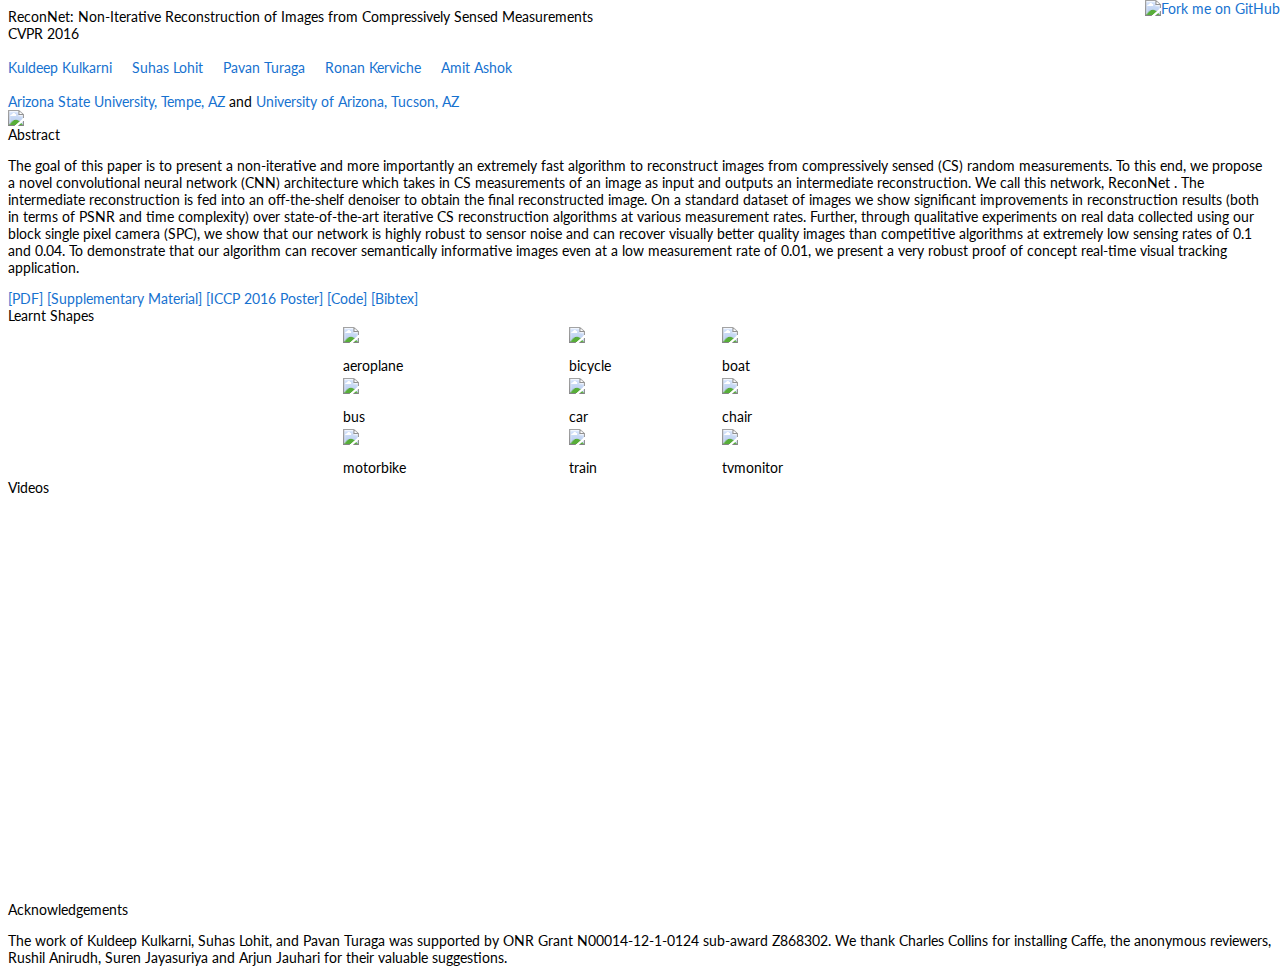
==== index1.htm @ 3ed77c2f "Website" ====
<!DOCTYPE HTML PUBLIC "-//W3C//DTD HTML 4.01 Transitional//EN">
<html>
  <head>
  <meta name=viewport content="width=device-width, initial-scale=1">
  <meta name="generator" content="HTML Tidy for Linux/x86 (vers 11 February 2007), see www.w3.org">
  <style type="text/css">
    /* Color scheme stolen from jon barron */
    a {
    color: #1772d0;
    text-decoration:none;
    }
    a:focus, a:hover {
    color: #f09228;
    text-decoration:none;
    }
    body,td,th,tr,p,a {
    font-family: 'Lato', Verdana, Helvetica, sans-serif;
    font-size: 14px
    }
    strong {
    font-family: 'Lato', Verdana, Helvetica, sans-serif;
    font-size: 14px;
    }
    heading {
    font-family: 'Lato', Verdana, Helvetica, sans-serif;
    font-size: 22px;
    }
    papertitle {
    font-family: 'Lato', Verdana, Helvetica, sans-serif;
    font-size: 14px;
    font-weight: 700
    }
    name {
    font-family: 'Lato', Verdana, Helvetica, sans-serif;
    font-size: 32px;
    }
    .one
    {
    width: 160px;
    height: 160px;
    position: relative;
    }
    .two
    {
    width: 160px;
    height: 160px;
    position: absolute;
    transition: opacity .2s ease-in-out;
    -moz-transition: opacity .2s ease-in-out;
    -webkit-transition: opacity .2s ease-in-out;
    }
    .fade {
     transition: opacity .2s ease-in-out;
     -moz-transition: opacity .2s ease-in-out;
     -webkit-transition: opacity .2s ease-in-out;
    }
  </style>
  <link rel="icon" type="image/jpg" href="Arizona_State_Sun_Devils7.jpg">
  <title>Kuldeep Kulkarni</title>
  <meta http-equiv="Content-Type" content="text/html; charset=us-ascii">
  <link href='http://fonts.googleapis.com/css?family=Lato:400,700,400italic,700italic' rel='stylesheet' type='text/css'>
  </head>


<body>
	<a href="https://github.com/akar43/CategoryShapes"><img style="position: absolute; top: 0; right: 0; border: 0;" src="https://camo.githubusercontent.com/365986a132ccd6a44c23a9169022c0b5c890c387/68747470733a2f2f73332e616d617a6f6e6177732e636f6d2f6769746875622f726962626f6e732f666f726b6d655f72696768745f7265645f6161303030302e706e67" alt="Fork me on GitHub" data-canonical-src="https://s3.amazonaws.com/github/ribbons/forkme_right_red_aa0000.png"></a>
	<div class="pageTitle">
	ReconNet: Non-Iterative Reconstruction of Images from Compressively Sensed Measurements<br>
    <span class = "pageSubTitle"> CVPR 2016</span><br><br>
	<span class = "Authors">
	<a href="http://www.public.asu.edu/~kkulkar1/"> Kuldeep Kulkarni</a> &nbsp &nbsp
        <a href = "">Suhas Lohit</a> &nbsp &nbsp
	<a href = "http://www.public.asu.edu/~pturaga/">Pavan Turaga</a> &nbsp &nbsp
	<a href = ""> Ronan Kerviche </a> &nbsp &nbsp
	<a href = "http://fp.optics.arizona.edu/ashoka/HomeSite/Home.html"> Amit Ashok</a> <br><br>	
	<a href = "www.asu.edu"> Arizona State University, Tempe, AZ </a> and <a href = "www.arizona.edu"> University of Arizona, Tucson, AZ </a> 
	</span>
	</div>


	<img class = "bannerImage" src="images/teaser.png">
	<div class = "abstractTitle">
	Abstract
	</div>
	<p class = "abstractText">
	The goal of this paper is to present a non-iterative and more importantly an extremely fast algorithm to reconstruct images from compressively sensed (CS) random measurements. To this end, we propose a novel convolutional neural network (CNN) architecture which takes in CS measurements of an image as input and outputs an intermediate reconstruction. We call this network, ReconNet . The intermediate reconstruction is fed into an off-the-shelf denoiser to obtain the final reconstructed image. On a standard dataset of images we show significant improvements in reconstruction results (both in terms of PSNR and time complexity) over state-of-the-art iterative CS reconstruction algorithms at various measurement rates. Further, through qualitative experiments on real data collected using our block single pixel camera (SPC), we show that our network is highly robust to sensor noise and can recover visually better quality images than competitive algorithms at extremely low sensing rates of 0.1 and 0.04. To demonstrate that our algorithm can recover semantically informative images even at a low measurement rate of 0.01, we present a very robust proof of concept real-time visual tracking application. 
	</p>
		<div class = "material">
					<a href="Kulkarni_ReconNet_Non-Iterative_Reconstruction_CVPR_2016_paper.pdf">[PDF]</a>
					<a href="supplementary_reconnet.pdf">[Supplementary Material]</a>
					<a href="Poster_ICCP_2_final.pdf">[ICCP 2016 Poster]</a>
			                <a href="https://github.com/akar43/CategoryShapes">[Code]</a>
					<a href="javascript:togglevis('cvpr16')" id = "cvpr16a">[Bibtex]</a>
					<div style="display:none; margin-left:200px" id="cvpr16", align="left">
						<pre class="bibtex">
							@InProceedings{Kulkarni_2016_CVPR,
author = {Kulkarni, Kuldeep and Lohit, Suhas and Turaga, Pavan and Kerviche, Ronan and Ashok, Amit},
title = {ReconNet: Non-Iterative Reconstruction of Images From Compressively Sensed Measurements},
booktitle = {The IEEE Conference on Computer Vision and Pattern Recognition (CVPR)},
month = {June},
year = {2016}
} 
				        </pre>
					</div>
		</div>
	
	<div class = "abstractTitle">
	Learnt Shapes
	</div>	
	<div class = "video">
	<table width="600px" border="0" align="center">
	<tr>
	<td>
	<img class = "collageImage" src="images/meanShapes/aeroplane_AllTrain.gif">
	<p class = "paratextcenter">aeroplane</p>
	</td>
	<td>
	<img class = "collageImage" src="images/meanShapes/bicycle_AllTrain.gif">
	<p class = "paratextcenter">bicycle</p>
	</td>
	<td>
	<img class = "collageImage" src="images/meanShapes/boat_AllTrain.gif">
	<p class = "paratextcenter">boat</p>
	</td>
	</tr>
	<tr>
	<td>
	<img class = "collageImage" src="images/meanShapes/bus_AllTrain.gif">
	<p class = "paratextcenter">bus</p>

	</td>
	<td>
	<img class = "collageImage" src="images/meanShapes/car_AllTrain.gif">
	<p class = "paratextcenter">car</p>
	</td>
	<td>
	<img class = "collageImage" src="images/meanShapes/chair_AllTrain.gif">
	<p class = "paratextcenter">chair</p>
	</td>
	</tr>
	<tr>
	<td>
	<img class = "collageImage" src="images/meanShapes/motorbike_AllTrain.gif">
	<p class = "paratextcenter">motorbike</p>
	</td>
	<td>
	<img class = "collageImage" src="images/meanShapes/train_AllTrain.gif">
	<p class = "paratextcenter">train</p>
	</td>
	<td>
	<img class = "collageImage" src="images/meanShapes/tvmonitor_AllTrain.gif">
	<p class = "paratextcenter">tvmonitor</p>
	</td>
	</tr>
	</table>
	
	</div>

	<div class = "abstractTitle">
	Videos
	</div>	
	<div class = "video">
        <iframe width="720" height="405" src="https://www.youtube.com/embed/5XDwkazszRE" frameborder="0" allowfullscreen></iframe>
	</div>
	<div class="ackTitle">
	Acknowledgements
	</div>

	<p class = "ackText">
	The work of Kuldeep Kulkarni, Suhas Lohit, and Pavan Turaga was supported by ONR
Grant N00014-12-1-0124 sub-award Z868302. We thank
Charles Collins for installing Caffe, the anonymous reviewers,
Rushil Anirudh, Suren Jayasuriya and Arjun Jauhari for
their valuable suggestions.

	</p>
</body>
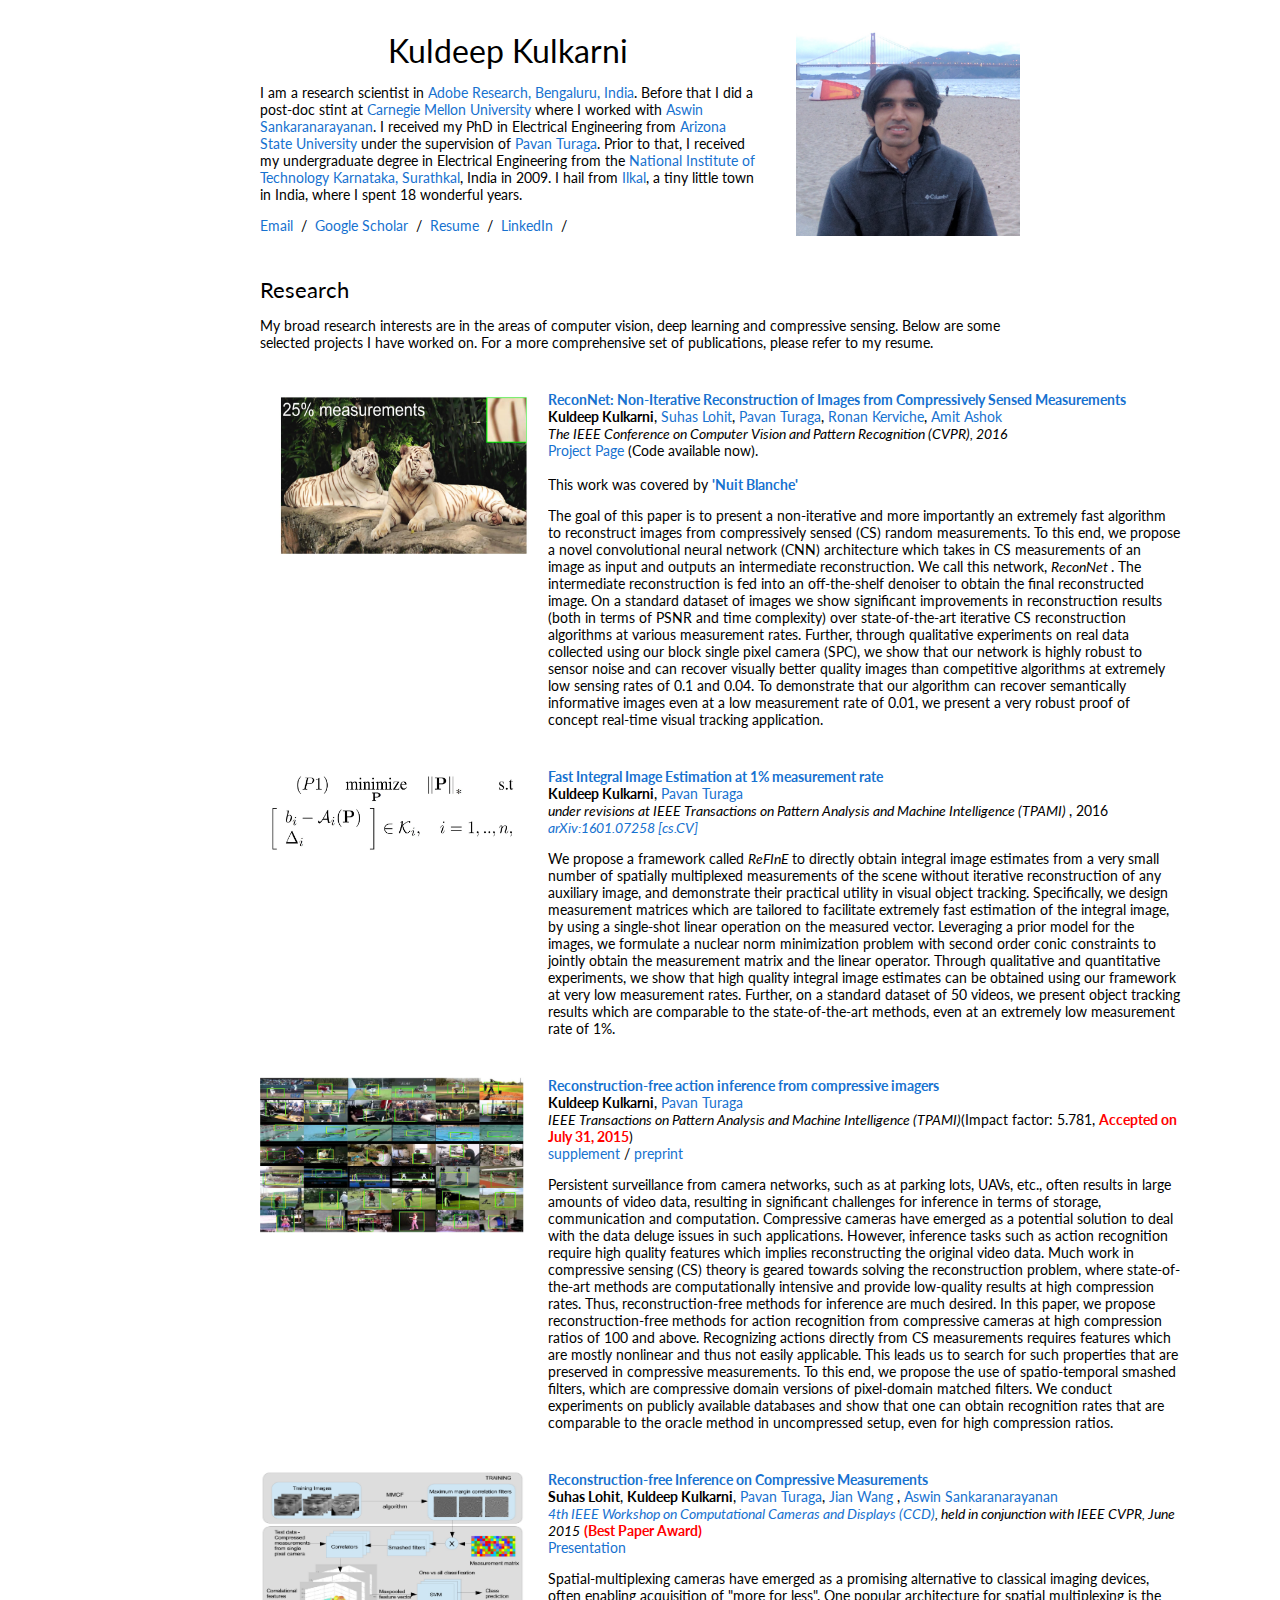
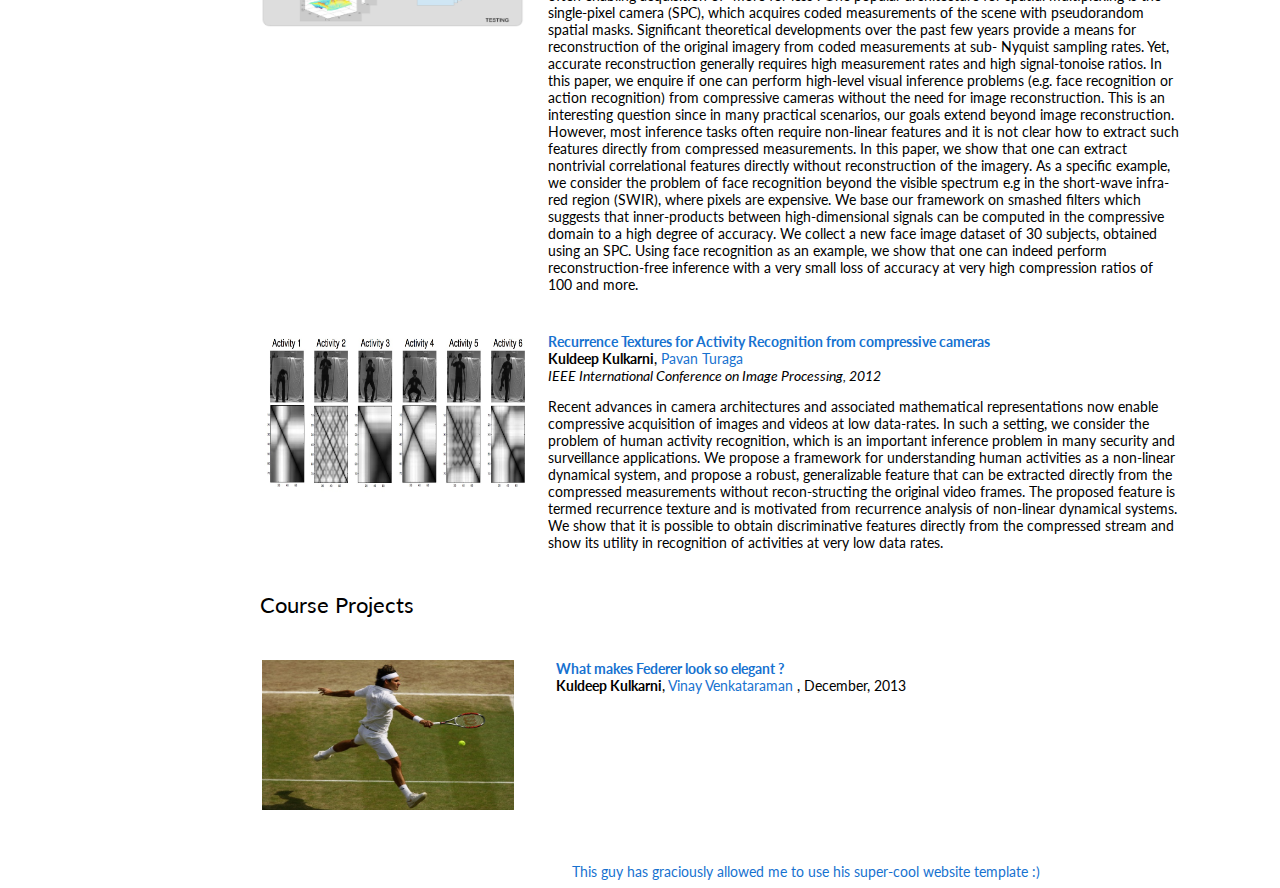
==== commit 3dca30b8: "Update index1.htm" ====
--- a/index1.htm
+++ b/index1.htm
@@ -55,123 +55,274 @@
      -webkit-transition: opacity .2s ease-in-out;
     }
   </style>
-  <link rel="icon" type="image/jpg" href="Arizona_State_Sun_Devils7.jpg">
+  <link rel="icon" type="image/jpg" href="IMG_20170319_192949.jpg">
   <title>Kuldeep Kulkarni</title>
   <meta http-equiv="Content-Type" content="text/html; charset=us-ascii">
   <link href='http://fonts.googleapis.com/css?family=Lato:400,700,400italic,700italic' rel='stylesheet' type='text/css'>
   </head>
-
-
-<body>
-	<a href="https://github.com/akar43/CategoryShapes"><img style="position: absolute; top: 0; right: 0; border: 0;" src="https://camo.githubusercontent.com/365986a132ccd6a44c23a9169022c0b5c890c387/68747470733a2f2f73332e616d617a6f6e6177732e636f6d2f6769746875622f726962626f6e732f666f726b6d655f72696768745f7265645f6161303030302e706e67" alt="Fork me on GitHub" data-canonical-src="https://s3.amazonaws.com/github/ribbons/forkme_right_red_aa0000.png"></a>
-	<div class="pageTitle">
-	ReconNet: Non-Iterative Reconstruction of Images from Compressively Sensed Measurements<br>
-    <span class = "pageSubTitle"> CVPR 2016</span><br><br>
-	<span class = "Authors">
-	<a href="http://www.public.asu.edu/~kkulkar1/"> Kuldeep Kulkarni</a> &nbsp &nbsp
-        <a href = "">Suhas Lohit</a> &nbsp &nbsp
-	<a href = "http://www.public.asu.edu/~pturaga/">Pavan Turaga</a> &nbsp &nbsp
-	<a href = ""> Ronan Kerviche </a> &nbsp &nbsp
-	<a href = "http://fp.optics.arizona.edu/ashoka/HomeSite/Home.html"> Amit Ashok</a> <br><br>	
-	<a href = "www.asu.edu"> Arizona State University, Tempe, AZ </a> and <a href = "www.arizona.edu"> University of Arizona, Tucson, AZ </a> 
-	</span>
-	</div>
-
-
-	<img class = "bannerImage" src="images/teaser.png">
-	<div class = "abstractTitle">
-	Abstract
-	</div>
-	<p class = "abstractText">
-	The goal of this paper is to present a non-iterative and more importantly an extremely fast algorithm to reconstruct images from compressively sensed (CS) random measurements. To this end, we propose a novel convolutional neural network (CNN) architecture which takes in CS measurements of an image as input and outputs an intermediate reconstruction. We call this network, ReconNet . The intermediate reconstruction is fed into an off-the-shelf denoiser to obtain the final reconstructed image. On a standard dataset of images we show significant improvements in reconstruction results (both in terms of PSNR and time complexity) over state-of-the-art iterative CS reconstruction algorithms at various measurement rates. Further, through qualitative experiments on real data collected using our block single pixel camera (SPC), we show that our network is highly robust to sensor noise and can recover visually better quality images than competitive algorithms at extremely low sensing rates of 0.1 and 0.04. To demonstrate that our algorithm can recover semantically informative images even at a low measurement rate of 0.01, we present a very robust proof of concept real-time visual tracking application. 
-	</p>
-		<div class = "material">
-					<a href="Kulkarni_ReconNet_Non-Iterative_Reconstruction_CVPR_2016_paper.pdf">[PDF]</a>
-					<a href="supplementary_reconnet.pdf">[Supplementary Material]</a>
-					<a href="Poster_ICCP_2_final.pdf">[ICCP 2016 Poster]</a>
-			                <a href="https://github.com/akar43/CategoryShapes">[Code]</a>
-					<a href="javascript:togglevis('cvpr16')" id = "cvpr16a">[Bibtex]</a>
-					<div style="display:none; margin-left:200px" id="cvpr16", align="left">
-						<pre class="bibtex">
-							@InProceedings{Kulkarni_2016_CVPR,
-author = {Kulkarni, Kuldeep and Lohit, Suhas and Turaga, Pavan and Kerviche, Ronan and Ashok, Amit},
-title = {ReconNet: Non-Iterative Reconstruction of Images From Compressively Sensed Measurements},
-booktitle = {The IEEE Conference on Computer Vision and Pattern Recognition (CVPR)},
-month = {June},
-year = {2016}
-} 
-				        </pre>
-					</div>
-		</div>
-	
-	<div class = "abstractTitle">
-	Learnt Shapes
-	</div>	
-	<div class = "video">
-	<table width="600px" border="0" align="center">
-	<tr>
-	<td>
-	<img class = "collageImage" src="images/meanShapes/aeroplane_AllTrain.gif">
-	<p class = "paratextcenter">aeroplane</p>
-	</td>
-	<td>
-	<img class = "collageImage" src="images/meanShapes/bicycle_AllTrain.gif">
-	<p class = "paratextcenter">bicycle</p>
-	</td>
-	<td>
-	<img class = "collageImage" src="images/meanShapes/boat_AllTrain.gif">
-	<p class = "paratextcenter">boat</p>
-	</td>
-	</tr>
-	<tr>
-	<td>
-	<img class = "collageImage" src="images/meanShapes/bus_AllTrain.gif">
-	<p class = "paratextcenter">bus</p>
-
-	</td>
-	<td>
-	<img class = "collageImage" src="images/meanShapes/car_AllTrain.gif">
-	<p class = "paratextcenter">car</p>
-	</td>
-	<td>
-	<img class = "collageImage" src="images/meanShapes/chair_AllTrain.gif">
-	<p class = "paratextcenter">chair</p>
-	</td>
-	</tr>
-	<tr>
-	<td>
-	<img class = "collageImage" src="images/meanShapes/motorbike_AllTrain.gif">
-	<p class = "paratextcenter">motorbike</p>
-	</td>
-	<td>
-	<img class = "collageImage" src="images/meanShapes/train_AllTrain.gif">
-	<p class = "paratextcenter">train</p>
-	</td>
-	<td>
-	<img class = "collageImage" src="images/meanShapes/tvmonitor_AllTrain.gif">
-	<p class = "paratextcenter">tvmonitor</p>
-	</td>
-	</tr>
-	</table>
-	
-	</div>
-
-	<div class = "abstractTitle">
-	Videos
-	</div>	
-	<div class = "video">
-        <iframe width="720" height="405" src="https://www.youtube.com/embed/5XDwkazszRE" frameborder="0" allowfullscreen></iframe>
-	</div>
-	<div class="ackTitle">
-	Acknowledgements
-	</div>
-
-	<p class = "ackText">
-	The work of Kuldeep Kulkarni, Suhas Lohit, and Pavan Turaga was supported by ONR
-Grant N00014-12-1-0124 sub-award Z868302. We thank
-Charles Collins for installing Caffe, the anonymous reviewers,
-Rushil Anirudh, Suren Jayasuriya and Arjun Jauhari for
-their valuable suggestions.
-
-	</p>
-</body>
+  <body>
+  <table width="800" border="0" align="center" cellspacing="0" cellpadding="0">
+    <tr>
+    <td>
+      <table width="100%" align="center" border="0" cellspacing="0" cellpadding="20">
+      <tr>
+        <td width="67%" valign="middle">
+        <p align="center">
+          <name>Kuldeep Kulkarni</name>
+        </p>
+        <p> I am a research scientist in <a href="https://research.adobe.com/person/kuldeep-kulkarni/">Adobe Research, Bengaluru, India</a>. Before that I did a post-doc stint at <a href="https://www.ece.cmu.edu/">Carnegie Mellon University </a> where I worked with  <a href="https://users.ece.cmu.edu/~saswin/">Aswin Sankaranarayanan</a>. I received my PhD in Electrical Engineering from <a href="http://ecee.engineering.asu.edu/">Arizona State University</a> under the supervision of <a href="http://pavanturaga.com">Pavan Turaga</a>. Prior to that, I received my undergraduate degree in Electrical Engineering from the <a href="http://www.nitk.ac.in/">National Institute of Technology Karnataka, Surathkal</a>, India in 2009. I hail from <a href="https://en.wikipedia.org/wiki/Ilkal">Ilkal</a>, a tiny little town in India, where I spent 18 wonderful years. 
+        </p>
+<a href="mailto:kkulkar1@asu.edu">Email</a> &nbsp/&nbsp
+<a href="https://scholar.google.com/citations?user=KfwUjGUAAAAJ&hl=en"> Google Scholar </a> &nbsp/&nbsp
+<a href="Kuldeep_resume.pdf">Resume</a> &nbsp/&nbsp
+<a href="https://www.linkedin.com/in/kuldeepkulkarni/"> LinkedIn </a> &nbsp/&nbsp 
+        </p>
+        </td>
+        <td width="33%">
+        <img src="IMG_20170319_192949.jpg" alt="" width="100%" align="top">
+        </td>
+      </tr>
+      </table>
+      <table width="100%" align="center" border="0" cellspacing="0" cellpadding="20">
+      <tr>
+        <td width="100%" valign="middle">
+          <heading>Research</heading>
+          <p>
+          My broad research interests are in the areas of computer vision, deep learning and compressive sensing. Below are some selected projects I have worked on. For a more comprehensive set of publications, please refer to my resume.
+          </p>
+        </td>
+      </tr>
+      </table>
+      <table width="120%" align="center" border="0" cellspacing="0" cellpadding="20">
+        
+
+
+       <tr onmouseout="dt_stop()" onmouseover="dt_start()" >
+          <td valign = "top" width="30%">
+            
+            <div class="one">
+                <div class="two" id = 'dt_image'><img src='tiger_0_01.jpg' alt="" width="180%" height="110%"></div>
+                <img src='tiger_0_25.jpg' alt="" width="180%" height="110%">
+            </div>                
+            <script type="text/javascript">
+            function dt_start() {
+              document.getElementById('dt_image').style.opacity = "1";
+            }
+            function dt_stop() {
+              document.getElementById('dt_image').style.opacity = "0";
+            }
+            dt_stop()
+            </script>
+      
+              </td>
+              <td valign="top" width="100%">
+              <p><a href="Kulkarni_ReconNet_Non-Iterative_Reconstruction_CVPR_2016_paper.pdf">
+        <papertitle>ReconNet: Non-Iterative Reconstruction of Images from Compressively Sensed Measurements</papertitle></a><br>
+        <strong>Kuldeep Kulkarni</strong>, <a href="https://www.linkedin.com/in/suhaslohit">Suhas Lohit</a>, <a href="http://www.public.asu.edu/~pturaga/Welcome.html">Pavan Turaga</a>, <a href="http://wp.optics.arizona.edu/trifimaging/trif-imaging-fellows/ronan-kerviche/"<strong>Ronan Kerviche</strong></a>, <a href="http://www2.engr.arizona.edu/~ashoka/ECE_Home_Site/Home.html">Amit Ashok</a> <br>
+         <em>The IEEE Conference on Computer Vision and Pattern Recognition (CVPR), 2016</a></em>
+                <br>
+                <a href="reconnet.htm">Project Page</a> (Code available now).
+                <br>
+               <br>
+               This work was covered by <a href="http://nuit-blanche.blogspot.com/2016/01/reconnet-non-iterative-reconstruction.html"><strong>'Nuit Blanche'</strong></a>
+              <p></p>
+              <p>The goal of this paper is to present a non-iterative and more importantly an extremely fast algorithm to reconstruct images from compressively sensed (CS) random measurements.  To this end, we propose a novel convolutional neural network (CNN) architecture which takes in CS measurements of an image as input and outputs  an intermediate  reconstruction.  We call this network, <em> ReconNet </em>. The intermediate reconstruction is fed into an off-the-shelf denoiser to obtain the final reconstructed image. On a standard dataset of images we show significant improvements in reconstruction results (both in terms of PSNR and time complexity) over state-of-the-art iterative CS reconstruction algorithms at various measurement rates. Further, through qualitative experiments on real data collected using our block single pixel camera (SPC), we show that our network is highly robust to sensor noise and can recover visually better quality images than competitive algorithms at extremely low sensing rates of 0.1 and 0.04. To demonstrate that our algorithm can recover semantically informative images even at a low measurement rate of 0.01, we present a very robust proof of concept real-time visual tracking application.  
+              <p></p>
+              </a></p>
+              </td>
+            </tr>
+        
+        
+        <tr onmouseout="dt_stop()" onmouseover="dt_start()" >
+          <td valign = "top" width="30%">
+            
+            <div class="one">
+                <div class="two" id = 'dt_image'><img src='nucl_norm.jpg' alt="" width="160%" height="60%"></div>
+                <img src='nucl_norm.jpg' alt="" width="160%" height="60%">
+            </div>                
+            <script type="text/javascript">
+            function dt_start() {
+              document.getElementById('dt_image').style.opacity = "1";
+            }
+            function dt_stop() {
+              document.getElementById('dt_image').style.opacity = "0";
+            }
+            dt_stop()
+            </script>
+            
+              </td>
+              <td valign="top" width="75%">
+              <p><a href="pami_integral_image_submission.pdf">
+        <papertitle>Fast Integral Image Estimation at 1% measurement rate</papertitle></a><br>
+        <strong>Kuldeep Kulkarni</strong>, <a href="https://pavanturaga.com">Pavan Turaga</a><br>
+                <em> under revisions at IEEE Transactions on Pattern Analysis and Machine Intelligence (TPAMI) </em>, 2016<br>
+                <em><a href = "http://arxiv.org/abs/1601.07258">arXiv:1601.07258 [cs.CV] </a></em>
+              <p></p>
+              <p>We propose a framework called <em> ReFInE </em> to directly obtain integral image estimates from a very small number of spatially multiplexed measurements of the scene without iterative reconstruction of any auxiliary image, and demonstrate their practical utility in visual object tracking. Specifically, we design measurement matrices which are tailored to facilitate extremely fast estimation of the integral image, by using a single-shot linear operation on the measured vector. Leveraging a prior model for the images, we formulate a nuclear norm minimization problem with second order conic constraints to jointly obtain the measurement matrix and the linear operator. Through qualitative and quantitative experiments, we show that high quality integral image estimates can be obtained using our framework at very low measurement rates. Further, on a standard dataset of 50 videos, we present object tracking results which are comparable to the state-of-the-art methods, even at an extremely low measurement rate of 1%.
+              <p></p>
+              </a></p>
+              </td>
+            </tr>
+   
+            <tr onmouseout="ccc_stop()" onmouseover="ccc_start()" >
+              <td valign="top" width="30%">
+
+                <div class="one">
+                    <div class="two" id = 'ccc_image'><img src='action_loc_ucf50.jpg' alt="" width="165%" height="97%"></div>
+                    <img src='action_loc_ucf50.jpg' alt="" width="165%" height="97%">
+                </div>                
+                <script type="text/javascript">
+                function ccc_start() {
+                  document.getElementById('ccc_image').style.opacity = "1";
+                }
+                function ccc_stop() {
+                  document.getElementById('ccc_image').style.opacity = "0";
+                }
+                ccc_stop()
+                </script>
+
+                  </td>
+        <td valign="top" width="75%">
+        <p><a href="pami_stsf.pdf">
+  <papertitle>Reconstruction-free action inference from compressive imagers</papertitle></a><br>
+          <strong>Kuldeep Kulkarni</strong>, <a href="http://www.public.asu.edu/~pturaga/Welcome.html">Pavan Turaga</a><br>
+         <em>IEEE Transactions on Pattern Analysis and Machine Intelligence (TPAMI)</em>(Impact factor: 5.781, <font color="red"><strong>Accepted on July 31, 2015</strong></font>)<br>
+<a href="supplementary_stsf.pdf">supplement</a> / <a href="http://ieeexplore.ieee.org/xpls/abs_all.jsp?arnumber=7208864&tag=1">preprint</a> 
+        <p></p>
+        <p>	Persistent surveillance from camera networks, such as at parking lots, UAVs, etc., often results in large amounts of video data, resulting in significant challenges for inference in terms of storage, communication and computation. Compressive cameras have emerged as a potential solution to deal with the data deluge issues in such applications. However, inference tasks such as action recognition require high quality features which implies reconstructing the original video data. Much work in compressive sensing (CS) theory is geared towards solving the reconstruction problem, where state-of-the-art methods are computationally intensive and provide low-quality results at high compression rates. Thus, reconstruction-free methods for inference are much desired. In this paper, we propose reconstruction-free methods for action recognition from compressive cameras at high compression ratios of 100 and above.  Recognizing actions directly from CS measurements requires features which are mostly nonlinear and thus not easily applicable. This leads us to search for such properties that are preserved in compressive measurements. To this end, we propose the use of spatio-temporal smashed filters, which are compressive domain versions of pixel-domain matched filters. We conduct experiments on publicly available databases  and show that one can obtain recognition rates that are comparable to the oracle method in uncompressed setup, even for high compression ratios.
+        <p></p>
+        </a></p>
+        </td>
+      </tr>
+
+
+
+
+<tr onmouseout="ccc_stop()" onmouseover="ccc_start()" >
+              <td valign="top" width="30%">
+
+                <div class="one">
+                    <div class="two" id = 'ccc_image'><img src='ccd_smashed_filter.jpg' alt="" width="165%" height="97%"></div>
+                    <img src='ccd_smashed_filter.jpg' alt="" width="165%" height="97%">
+                </div>                
+                <script type="text/javascript">
+                function ccc_start() {
+                  document.getElementById('ccc_image').style.opacity = "1";
+                }
+                function ccc_stop() {
+                  document.getElementById('ccc_image').style.opacity = "0";
+                }
+                ccc_stop()
+                </script>
+
+                  </td>
+        <td valign="top" width="75%">
+        <p><a href="Face_CCD2015.pdf">
+  <papertitle>Reconstruction-free Inference on Compressive Measurements</papertitle></a><br>
+          <strong>Suhas Lohit</strong>, <strong>Kuldeep Kulkarni</strong>, <a href="http://www.public.asu.edu/~pturaga/Welcome.html">Pavan Turaga</a>, <a href="http://imagesci.ece.cmu.edu/team.html">Jian Wang </a>, <a href="https://users.ece.cmu.edu/~saswin/">Aswin  Sankaranarayanan</a><br>
+         <a href="http://ollie-imac.cs.northwestern.edu/~ollie/CCD2015/"><em>4th IEEE Workshop on Computational Cameras and Displays (CCD)</a>, held in conjunction with IEEE CVPR, June 2015</em> <font color="red"><strong>(Best Paper Award)</strong></font><br>        
+<a href="CCDppt.pptx">Presentation</a>      
+       <p></p>
+        <p>Spatial-multiplexing cameras have emerged as a promising
+alternative to classical imaging devices, often enabling
+acquisition of "more for less". One popular architecture for
+spatial multiplexing is the single-pixel camera (SPC), which
+acquires coded measurements of the scene with pseudorandom
+spatial masks. Significant theoretical developments
+over the past few years provide a means for reconstruction
+of the original imagery from coded measurements at sub-
+Nyquist sampling rates. Yet, accurate reconstruction generally
+requires high measurement rates and high signal-tonoise
+ratios. In this paper, we enquire if one can perform
+high-level visual inference problems (e.g. face recognition
+or action recognition) from compressive cameras without
+the need for image reconstruction. This is an interesting
+question since in many practical scenarios, our goals extend
+beyond image reconstruction. However, most inference
+tasks often require non-linear features and it is not clear
+how to extract such features directly from compressed measurements.
+In this paper, we show that one can extract nontrivial
+correlational features directly without reconstruction
+of the imagery. As a specific example, we consider the problem
+of face recognition beyond the visible spectrum e.g in
+the short-wave infra-red region (SWIR), where pixels are
+expensive. We base our framework on smashed filters which
+suggests that inner-products between high-dimensional signals
+can be computed in the compressive domain to a high
+degree of accuracy. We collect a new face image dataset
+of 30 subjects, obtained using an SPC. Using face recognition
+as an example, we show that one can indeed perform
+reconstruction-free inference with a very small loss of accuracy
+at very high compression ratios of 100 and more.
+        <p></p>
+        </a></p>
+        </td>
+      </tr>
+
+<tr onmouseout="ccc_stop()" onmouseover="ccc_start()" >
+              <td valign="top" width="30%">
+
+                <div class="one">
+                    <div class="two" id = 'ccc_image'><img src='recurrence_tex.jpg' alt="" width="171%" height="100%"></div>
+                    <img src='recurrence_tex.jpg' alt="" width="171%" height="100%">
+                </div>                
+                <script type="text/javascript">
+                function ccc_start() {
+                  document.getElementById('ccc_image').style.opacity = "1";
+                }
+                function ccc_stop() {
+                  document.getElementById('ccc_image').style.opacity = "0";
+                }
+                ccc_stop()
+                </script>
+
+                  </td>
+        <td valign="top" width="75%">
+        <p><a href="CS_Activity_ICIP.pdf">
+  <papertitle>Recurrence Textures for Activity Recognition from compressive cameras</papertitle></a><br>
+          <strong>Kuldeep Kulkarni</strong>, <a href="https://pavanturaga.com">Pavan Turaga </a><br>
+          <em>IEEE International Conference on Image Processing, 2012</em> <br>        
+        <p></p>
+<p>Recent advances in camera architectures and associated mathematical representations now enable compressive acquisition of images and videos at low data-rates. In such a setting, we consider the problem of human activity recognition, which is an important inference problem in many security and surveillance applications. We propose a framework for understanding human activities as a non-linear dynamical system, and propose a robust, generalizable feature that can be extracted directly from the compressed measurements without recon-structing the original video frames. The proposed feature is termed recurrence texture and is motivated from recurrence analysis of non-linear dynamical systems. We show that it is possible to obtain discriminative features directly from the compressed stream and show its utility in recognition of activities at very low data rates.
+        <p></p>
+        </a></p>
+        </td>
+      </tr>
+
+      </table>
+      <table width="100%" align="center" border="0" cellspacing="0" cellpadding="20">
+      <tr>
+        <td>
+        <heading>Course Projects</heading>
+        </td>
+      </tr>
+      </table>
+      <table width="120%" align="center" border="0" cellpadding="20">
+      <tr>
+        <td width="30%"><img src="fedex.jpg" alt="" width="252" height="150"></td>
+        <td width="75%" valign="top">
+        <p>
+          <a href="felegance.pdf">
+          <papertitle>What makes Federer look so elegant ?</papertitle>
+          </a>
+          <br>
+          <strong>Kuldeep Kulkarni</strong>, <a href="http://www.public.asu.edu/~vvenka18/">Vinay Venkataraman </a>, December, 2013   <p><br>
+        <p>
+        </td>
+      </tr>
+      </table>
+
+      <tr>
+        <td>
+        <br>
+        <p align="right"><font size="2">
+          <a href="http://www.cs.berkeley.edu/~barron/">This guy has graciously allowed me to use his super-cool website template :)</a>
+          </font>
+        </p>
+        </td>
+      </tr>
+     </td>
+    </tr>
+  </table>
+  </body>
+</html>
